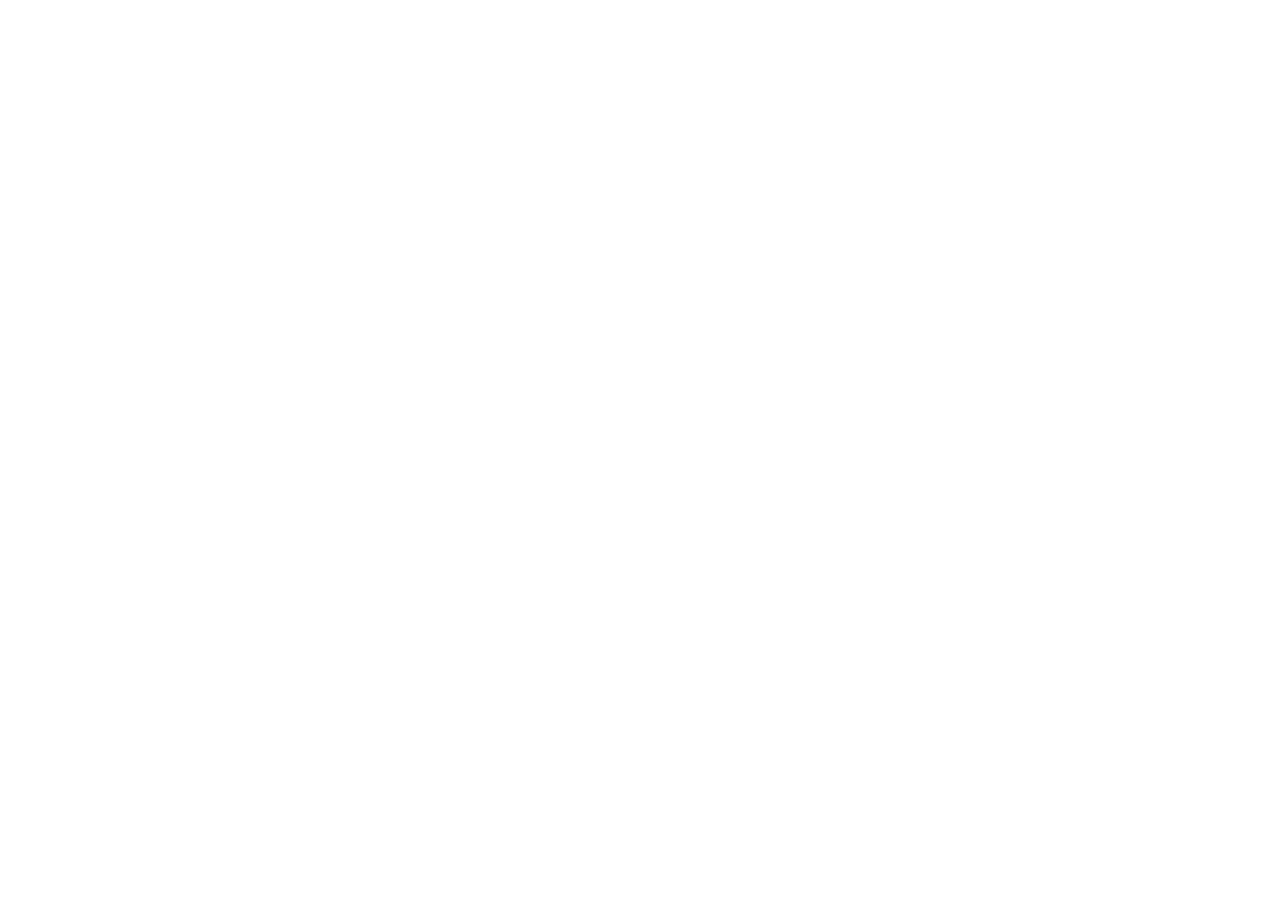
==== about.html @ 19ece699 "lots of updates" ====
<!DOCTYPE html>
<html lang="en">
<head>
    <meta charset="UTF-8">
    <meta name="viewport" content="width=device-width, initial-scale=1.0">
    <title>About Jaden</title>
    <link href="css/scratchstyles.css" rel="stylesheet" />
</head>
<body>
    <div>

    </div>


    <div>

    </div>


    <div>

    </div>
</body>
</html>
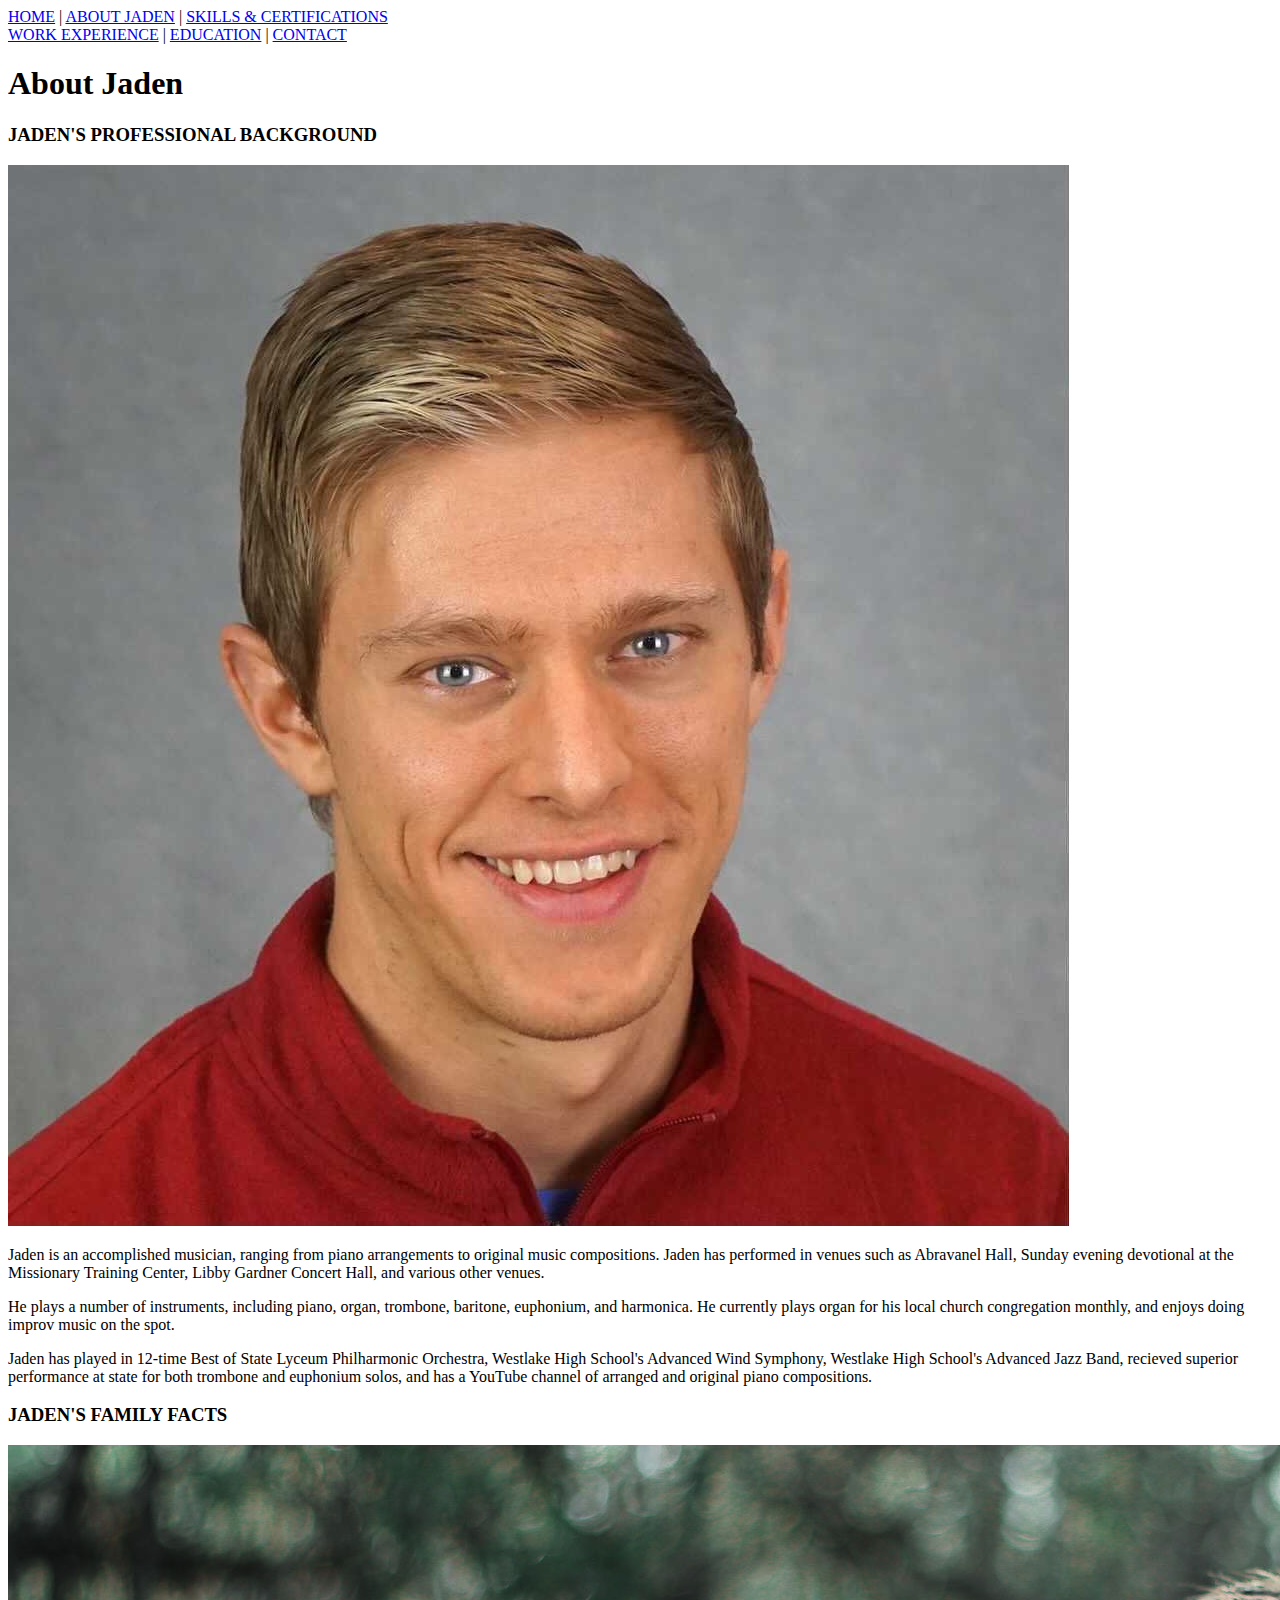
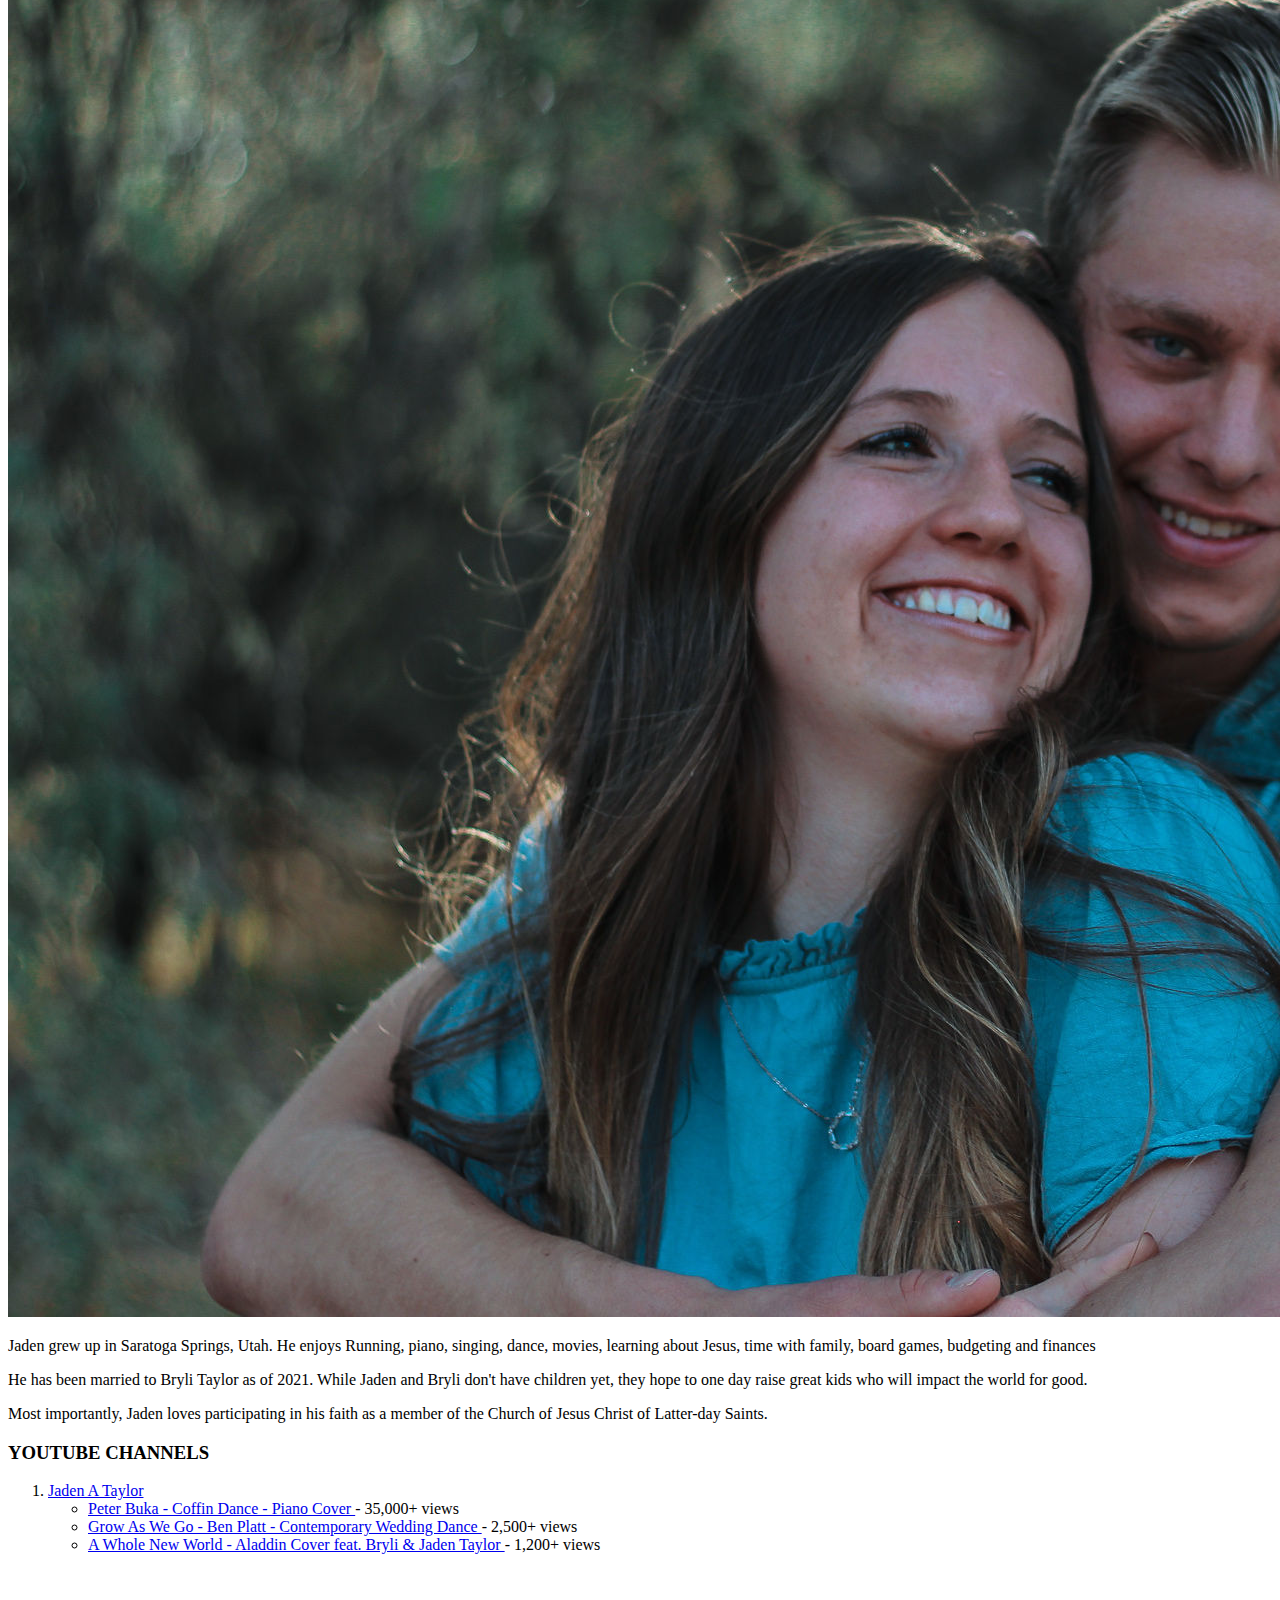
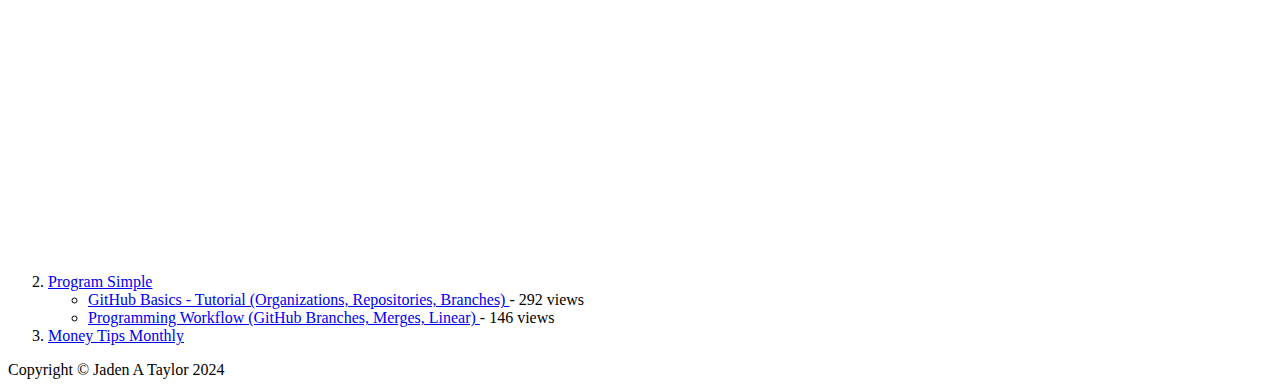
==== commit 4bb4ee9e: "Fleshed out about.html" ====
--- a/about.html
+++ b/about.html
@@ -7,18 +7,112 @@
     <link href="css/scratchstyles.css" rel="stylesheet" />
 </head>
 <body>
-    <div>
-
+    <!-- Website pages -->
+    <div class="toUpper">
+        <a href="index.html" title="link to home page" >Home</a> |
+        <a href="about.html" title="link to master resume">About Jaden</a> |
+        <a href="skills.html" title="link to about me">Skills & Certifications</a> <br>
+        <a href="work.html" title="link to home page">Work Experience</a> |
+        <a href="education.html" title="link to master resume">Education</a> |
+        <a href="contact.html" title="link to about me">Contact</a> <br>
     </div>
 
+    <header>
+        <!-- Intro div -->
+        <div>
+            <h1>About Jaden</h1>
+        </div>       
+    </header>
 
-    <div>
+    <main>
+        <!-- Professional Background -->
+        <div>
+            <h3 class="toUpper">Jaden's Professional Background</h3>
+            <img alt="profile picture" src="assets/img/2021 Profile Pic.jpg">
+            <p>Jaden is an accomplished musician, ranging from piano arrangements to original music compositions. 
+                Jaden has performed in venues such as Abravanel Hall, Sunday evening devotional at the
+                Missionary Training Center, Libby Gardner Concert Hall, and various other venues.</p>
+            <p>He plays a number of instruments, including piano, organ, trombone, baritone, euphonium, and harmonica. 
+                He currently plays organ for his local church congregation monthly, and enjoys doing improv music on the spot.</p>
+            <p>Jaden has played in 12-time Best of State Lyceum Philharmonic Orchestra, Westlake High School's 
+                Advanced Wind Symphony, Westlake High School's Advanced Jazz Band, recieved superior performance at 
+                state for both trombone and euphonium solos, and has a YouTube channel of arranged and original piano compositions.</p>
+        
+        </div>
 
-    </div>
+        <!-- Jaden's Family Facts -->
+        <div>
+            <h3 class="toUpper">Jaden's Family Facts</h3>
+            <img alt="picture of Bryli and Jaden" src="assets/img/Bryli and Jaden family pic.jpg">
+            <p>Jaden grew up in Saratoga Springs, Utah. He enjoys Running, piano, singing, dance, movies, learning about Jesus, 
+                time with family, board games, budgeting and finances</p>
+            <p>He has been married to Bryli Taylor as of 2021. While Jaden and Bryli don't have children yet, they hope to 
+                one day raise great kids who will impact the world for good.</p>
+            <p>Most importantly, Jaden loves participating in his faith as a member of the 
+                Church of Jesus Christ of Latter-day Saints.</p>
+        </div>
+
+        <!-- Youtube channels -->
+        <div>
+            <h3 class="toUpper">YouTube Channels</h3>
+            <ol>
+                <li><a href="https://www.youtube.com/@jadenataylor" title="Jaden A Taylor YouTube" target="_blank">
+                    Jaden A Taylor
+                </a>
+                    <ul>
+                        <li><a href="https://youtu.be/1KnBhSnz2no?si=yf1fwDHGIt7NREsg" title="Coffin Dance Piano YouTube" target="_blank">
+                            Peter Buka - Coffin Dance - Piano Cover
+                        </a> - 35,000+ views</li>
+                        <li><a href="https://youtu.be/vgs7D9IswYA?si=0fMDj2r-lE-S-Pzr" title="Grow As We Go Wedding Dance YouTube" target="_blank">
+                            Grow As We Go - Ben Platt - Contemporary Wedding Dance
+                        </a> - 2,500+ views</li>
+                        <li><a href="https://youtu.be/yR3KXmOzZIk?si=sYM6LELSR236B9s9" title="A Whole New World Cover YouTube" target="_blank">
+                            A Whole New World - Aladdin Cover feat. Bryli & Jaden Taylor
+                        </a> - 1,200+ views
+                            </li>
+                            <iframe width="560" height="315" src="https://www.youtube.com/embed/yR3KXmOzZIk?si=1PObGRgEAkfIL0fK" title="YouTube video player" 
+                            frameborder="0" allow="accelerometer; autoplay; clipboard-write; encrypted-media; gyroscope; picture-in-picture; web-share" 
+                            referrerpolicy="strict-origin-when-cross-origin" allowfullscreen></iframe>
+                    </ul>
+                </li>
 
 
-    <div>
+                <li><a href="https://www.youtube.com/@ProgramSimple-RLL" title="Program Simple YouTube" target="_blank">
+                    Program Simple
+                </a>
+                    <ul>
+                        <li><a href="https://youtu.be/M_7pjKFW5fI" title="GitHub Basics YouTube" target="_blank">
+                            GitHub Basics - Tutorial (Organizations, Repositories, Branches)
+                        </a> - 292 views</li>
 
-    </div>
+                        <li><a href="https://youtu.be/nad8qGcFtpM?si=D-44hagoZHCwszLW" title="Programming Workflow YouTube" target="_blank">
+                            Programming Workflow (GitHub Branches, Merges, Linear)
+                        </a> - 146 views</li>
+                    </ul>
+                </li>
+
+
+                <li><a href="https://www.youtube.com/@MoneyTipsMonthly" title="MoneyTipsMonthly" target="_blank">
+                    Money Tips Monthly
+                </a>
+                </li>
+            </ol>
+        </div>
+
+        <div>
+            <div class='tableauPlaceholder' id='viz1718655859615' style='position: relative'><noscript><a href='#'>
+                <img alt='Subscribers by Channel ' src='https:&#47;&#47;public.tableau.com&#47;static&#47;images&#47;Su&#47;SubscriberCount_17186557149710&#47;Sheet1&#47;1_rss.png' 
+                style='border: none' /></a></noscript><object class='tableauViz'  style='display:none;'><param name='host_url' value='https%3A%2F%2Fpublic.tableau.com%2F' /> 
+                    <param name='embed_code_version' value='3' /> <param name='site_root' value='' /><param name='name' value='SubscriberCount_17186557149710&#47;Sheet1' />
+                    <param name='tabs' value='no' /><param name='toolbar' value='yes' /><param name='static_image' value='https:&#47;&#47;public.tableau.com&#47;static&#47;images&#47;Su&#47;SubscriberCount_17186557149710&#47;Sheet1&#47;1.png' /> 
+                    <param name='animate_transition' value='yes' /><param name='display_static_image' value='yes' /><param name='display_spinner' value='yes' /><param name='display_overlay' value='yes' />
+                    <param name='display_count' value='yes' /><param name='language' value='en-US' /><param name='filter' value='publish=yes' /></object></div>                
+                    <script type='text/javascript'>                    var divElement = document.getElementById('viz1718655859615');                    var vizElement = divElement.getElementsByTagName('object')[0];                    vizElement.style.width='100%';vizElement.style.height=(divElement.offsetWidth*0.75)+'px';                    var scriptElement = document.createElement('script');                    scriptElement.src = 'https://public.tableau.com/javascripts/api/viz_v1.js';                    vizElement.parentNode.insertBefore(scriptElement, vizElement);                </script>
+        </div>
+    </main>
+    <footer>
+        <div>Copyright &copy; Jaden A Taylor 2024</div>
+    </footer>
 </body>
-</html>+</html>
+
--- a/css/scratchstyles.css
+++ b/css/scratchstyles.css
@@ -0,0 +1,10 @@
+/* Effects everything */
+body {
+    font-family: Lora, -apple-system, BlinkMacSystemFont, Segoe UI;
+}
+
+
+/* add caps lock to word/phrase */
+.toUpper {
+    text-transform: uppercase;
+}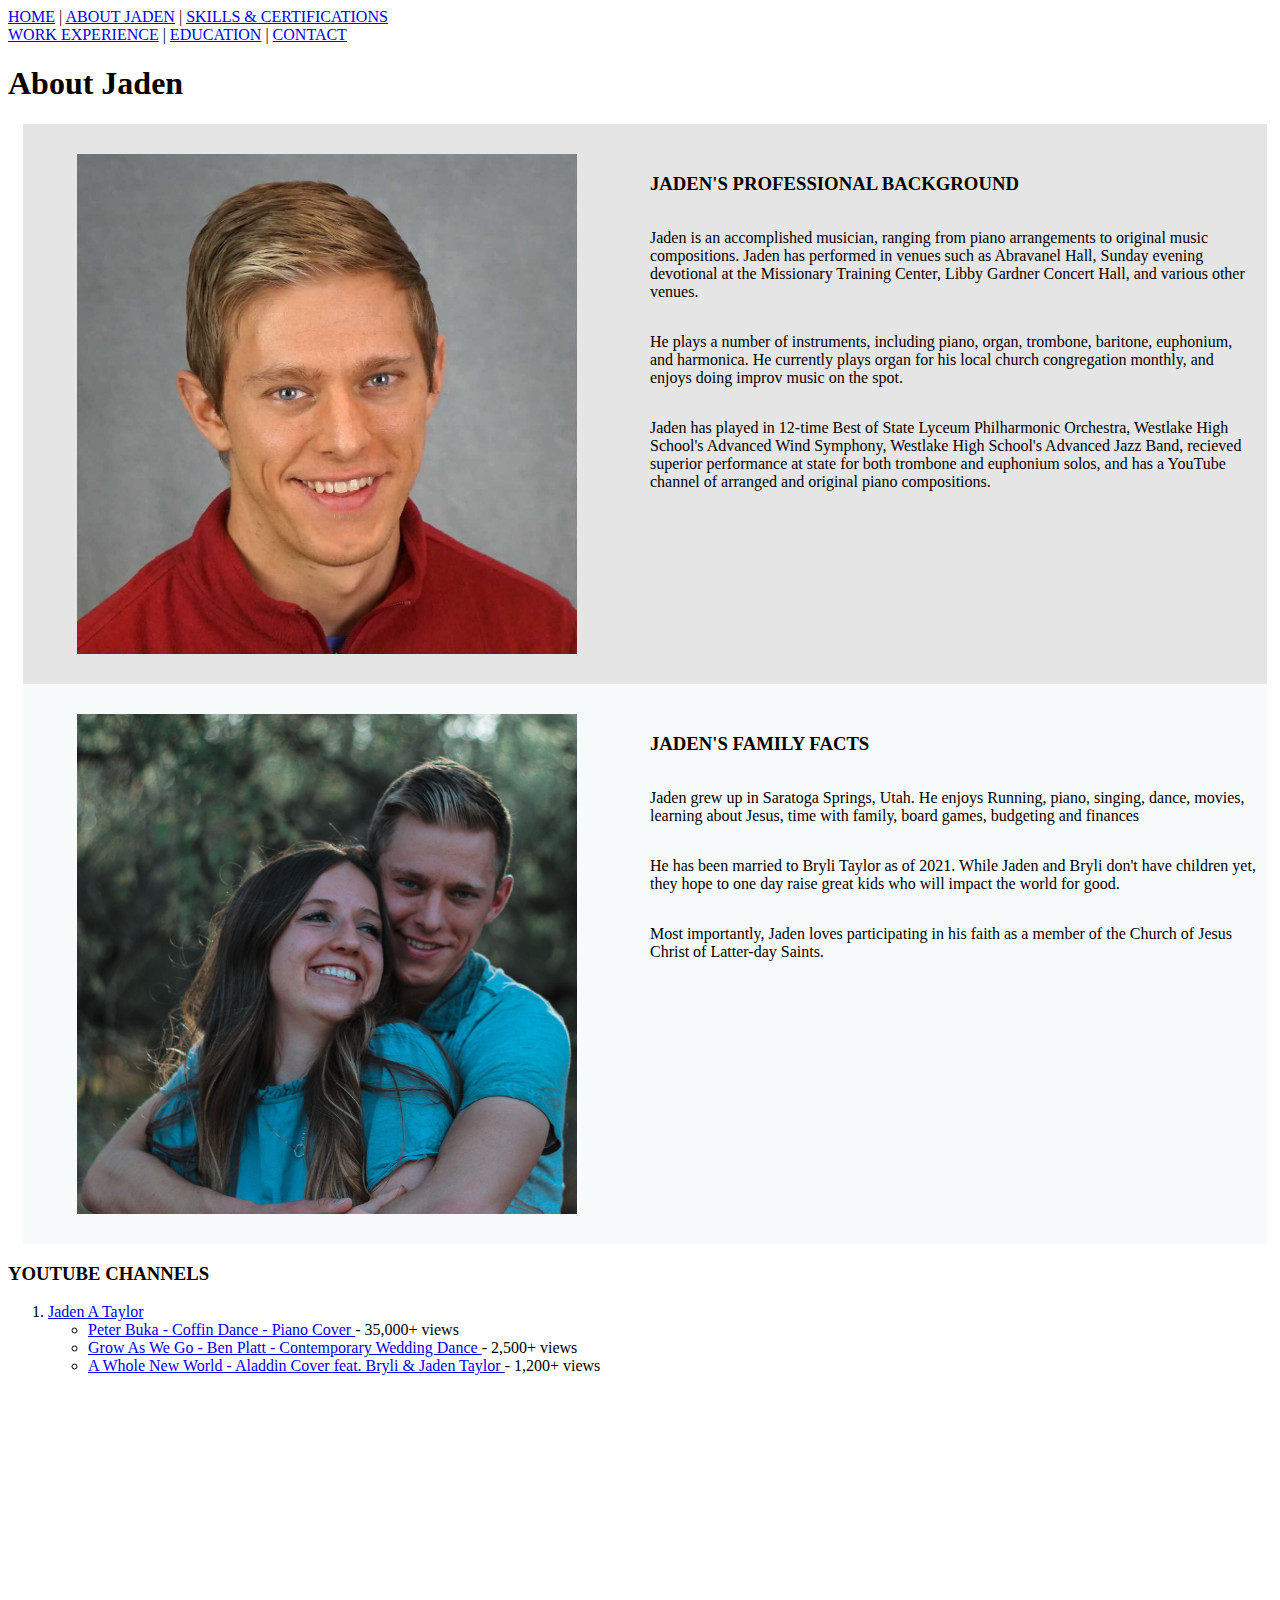
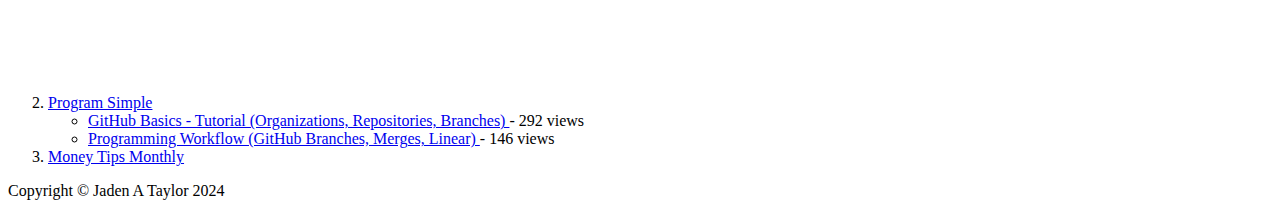
==== commit 0a0d6d89: "styling for rows and columns" ====
--- a/about.html
+++ b/about.html
@@ -25,32 +25,44 @@
     </header>
 
     <main>
-        <!-- Professional Background -->
-        <div>
-            <h3 class="toUpper">Jaden's Professional Background</h3>
-            <img alt="profile picture" src="assets/img/2021 Profile Pic.jpg">
-            <p>Jaden is an accomplished musician, ranging from piano arrangements to original music compositions. 
-                Jaden has performed in venues such as Abravanel Hall, Sunday evening devotional at the
-                Missionary Training Center, Libby Gardner Concert Hall, and various other venues.</p>
-            <p>He plays a number of instruments, including piano, organ, trombone, baritone, euphonium, and harmonica. 
-                He currently plays organ for his local church congregation monthly, and enjoys doing improv music on the spot.</p>
-            <p>Jaden has played in 12-time Best of State Lyceum Philharmonic Orchestra, Westlake High School's 
-                Advanced Wind Symphony, Westlake High School's Advanced Jazz Band, recieved superior performance at 
-                state for both trombone and euphonium solos, and has a YouTube channel of arranged and original piano compositions.</p>
-        
+        <div class="page-wrapper">
+            <div class="row greyRow">
+                <!-- Professional Background -->
+                <img alt="profile picture" src="assets/img/2021 Profile Pic.jpg" class="column">
+                <div class="column leftPadding">
+                    <h3 class="toUpper">Jaden's Professional Background</h3>
+                    <p>Jaden is an accomplished musician, ranging from piano arrangements to original music compositions. 
+                        Jaden has performed in venues such as Abravanel Hall, Sunday evening devotional at the
+                        Missionary Training Center, Libby Gardner Concert Hall, and various other venues.</p>
+                    <p>He plays a number of instruments, including piano, organ, trombone, baritone, euphonium, and harmonica. 
+                        He currently plays organ for his local church congregation monthly, and enjoys doing improv music on the spot.</p>
+                    <p>Jaden has played in 12-time Best of State Lyceum Philharmonic Orchestra, Westlake High School's 
+                        Advanced Wind Symphony, Westlake High School's Advanced Jazz Band, recieved superior performance at 
+                        state for both trombone and euphonium solos, and has a YouTube channel of arranged and original piano compositions.</p>    
+                </div>
+
+            </div>
+
+            <div class="row whiteRow">
+                <!-- Jaden's Family Facts -->
+                <img alt="picture of Bryli and Jaden" src="assets/img/Bryli and Jaden family pic trimmed.jpg" class="column">
+                <div class="column leftPadding">
+                    <h3 class="toUpper">Jaden's Family Facts</h3>
+                    <p>Jaden grew up in Saratoga Springs, Utah. He enjoys Running, piano, singing, dance, movies, learning about Jesus, 
+                        time with family, board games, budgeting and finances</p>
+                    <p>He has been married to Bryli Taylor as of 2021. While Jaden and Bryli don't have children yet, they hope to 
+                        one day raise great kids who will impact the world for good.</p>
+                    <p>Most importantly, Jaden loves participating in his faith as a member of the 
+                        Church of Jesus Christ of Latter-day Saints.</p>
+                </div>
+            </div>
+
+
+
+            
         </div>
+ 
 
-        <!-- Jaden's Family Facts -->
-        <div>
-            <h3 class="toUpper">Jaden's Family Facts</h3>
-            <img alt="picture of Bryli and Jaden" src="assets/img/Bryli and Jaden family pic.jpg">
-            <p>Jaden grew up in Saratoga Springs, Utah. He enjoys Running, piano, singing, dance, movies, learning about Jesus, 
-                time with family, board games, budgeting and finances</p>
-            <p>He has been married to Bryli Taylor as of 2021. While Jaden and Bryli don't have children yet, they hope to 
-                one day raise great kids who will impact the world for good.</p>
-            <p>Most importantly, Jaden loves participating in his faith as a member of the 
-                Church of Jesus Christ of Latter-day Saints.</p>
-        </div>
 
         <!-- Youtube channels -->
         <div>
--- a/css/scratchstyles.css
+++ b/css/scratchstyles.css
@@ -1,10 +1,75 @@
+
+
 /* Effects everything */
 body {
     font-family: Lora, -apple-system, BlinkMacSystemFont, Segoe UI;
 }
 
+h1 {
+    font-size:xx-large;
+}
+
+img {
+    max-height: 500px;
+    max-width: 50%;
+    object-fit: contain; /*will maintain image aspect ratio*/
+}
+
+ /*using the following website for reference:
+ https://dev.to/drews256/ridiculously-easy-row-and-column-layouts-with-flexbox-1k01*/
+
+.page-wrapper {
+    margin: 15px;
+    /* background-color: red; */
+  }
+  
+  .row {
+    display: flex;
+    flex-direction: row;
+    flex-wrap: wrap;
+    width: 100%;
+    padding-right: 10px;
+
+  }
+  
+  .column {
+    display: flex;
+    flex-direction: column;
+    flex-basis: 100%;
+    flex: 1;
+    padding-bottom: 30px; /*separates each row */
+    padding-top: 30px;
+  }
+
+  .greyRow {
+    background-color: rgb(229, 229, 229);
+  }
+
+  .whiteRow {
+    background-color: rgb(247, 250, 250);
+  }
+/* Media query for mobile devices */
+@media (max-width: 768px) { /* Adjust max-width as needed for your specific breakpoint */
+    img {
+        max-width: 100%;
+    }
+    
+
+    .row {
+        flex-direction: column;
+    }
+    .column {
+        flex-direction: column;
+    }
+
+}
+
+
+.leftPadding {
+    padding-left: 20px;
+}
 
 /* add caps lock to word/phrase */
 .toUpper {
     text-transform: uppercase;
-}+}
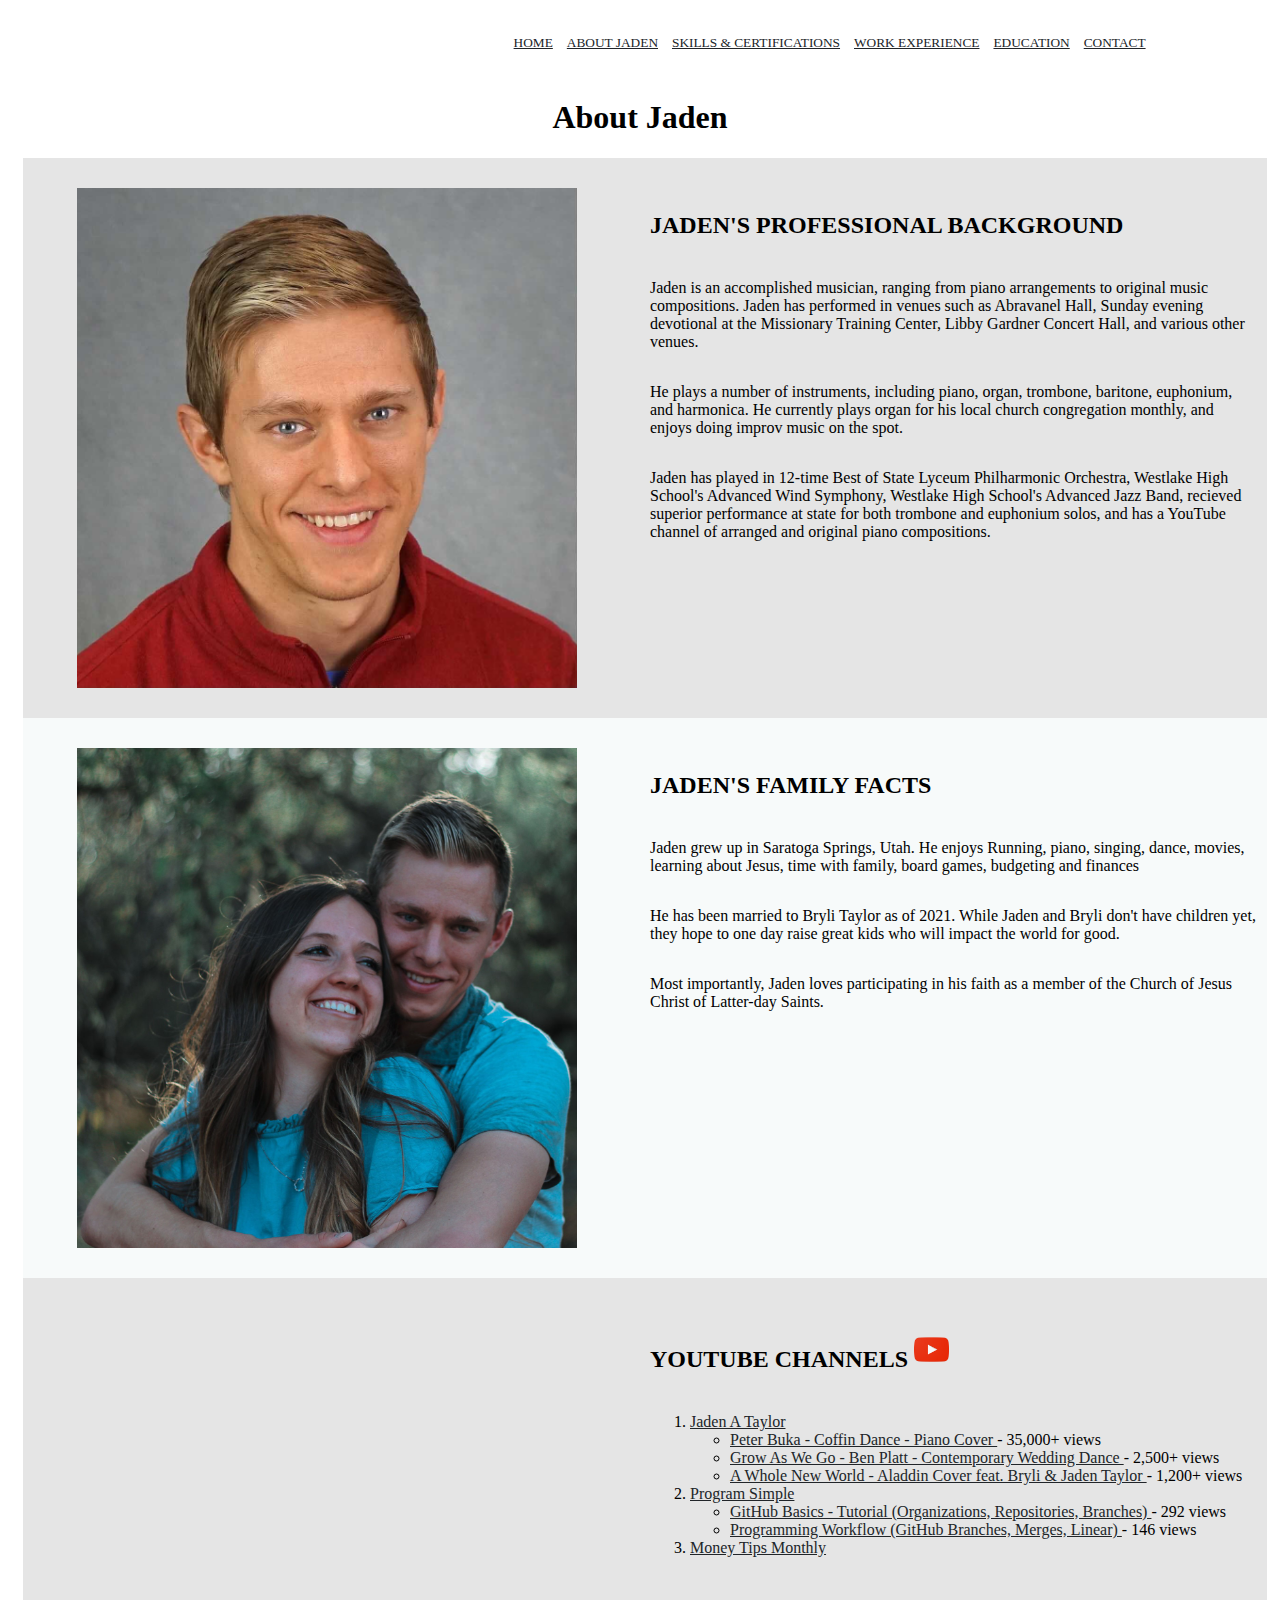
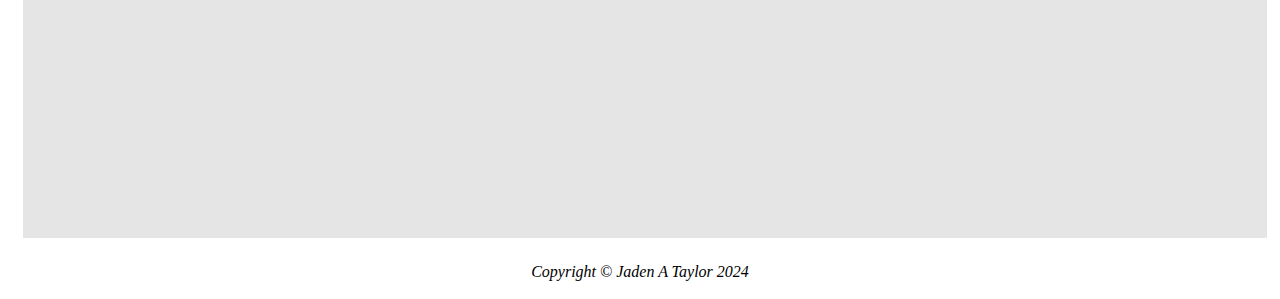
==== commit fccd3359: "fix styling" ====
--- a/about.html
+++ b/about.html
@@ -7,24 +7,26 @@
     <link href="css/scratchstyles.css" rel="stylesheet" />
 </head>
 <body>
-    <!-- Website pages -->
-    <div class="toUpper">
-        <a href="index.html" title="link to home page" >Home</a> |
-        <a href="about.html" title="link to master resume">About Jaden</a> |
-        <a href="skills.html" title="link to about me">Skills & Certifications</a> <br>
-        <a href="work.html" title="link to home page">Work Experience</a> |
-        <a href="education.html" title="link to master resume">Education</a> |
-        <a href="contact.html" title="link to about me">Contact</a> <br>
-    </div>
 
-    <header>
+
+    <header class="toUpper">
+        <!-- Website pages -->
+        <a href="index.html" title="link to home page" >Home</a>
+        <a href="about.html" title="link to master resume">About Jaden</a>
+        <a href="skills.html" title="link to about me">Skills & Certifications</a>
+        <a href="work.html" title="link to home page">Work Experience</a>
+        <a href="education.html" title="link to master resume">Education</a>
+        <a href="contact.html" title="link to about me">Contact</a>
+
+    </header>
+
+    <main>
         <!-- Intro div -->
         <div>
             <h1>About Jaden</h1>
-        </div>       
-    </header>
+        </div> 
 
-    <main>
+        <!-- main page wrapper -->
         <div class="page-wrapper">
             <div class="row greyRow">
                 <!-- Professional Background -->
@@ -40,8 +42,8 @@
                         Advanced Wind Symphony, Westlake High School's Advanced Jazz Band, recieved superior performance at 
                         state for both trombone and euphonium solos, and has a YouTube channel of arranged and original piano compositions.</p>    
                 </div>
+            </div>
 
-            </div>
 
             <div class="row whiteRow">
                 <!-- Jaden's Family Facts -->
@@ -58,69 +60,74 @@
             </div>
 
 
+            <div class="row greyRow">
+                <!-- Youtube channels -->
+                <iframe width="889" height="500" src="https://www.youtube.com/embed/yR3KXmOzZIk?si=1PObGRgEAkfIL0fK" title="YouTube video player" 
+                frameborder="0" allow="accelerometer; autoplay; clipboard-write; encrypted-media; gyroscope; picture-in-picture; web-share" 
+                referrerpolicy="strict-origin-when-cross-origin" allowfullscreen class="column"></iframe>
+                <div class="column leftPadding">
+                    <h3 class="toUpper">YouTube Channels <img alt="YouTube logo" src="assets/img/YouTube logo.png" width="35"></h3>
+                    
+                    <ol>
+                        <li><a href="https://www.youtube.com/@jadenataylor" title="Jaden A Taylor YouTube" target="_blank">
+                            Jaden A Taylor
+                        </a>
+                            <ul>
+                                <li><a href="https://youtu.be/1KnBhSnz2no?si=yf1fwDHGIt7NREsg" title="Coffin Dance Piano YouTube" target="_blank">
+                                    Peter Buka - Coffin Dance - Piano Cover
+                                </a> - 35,000+ views</li>
+                                <li><a href="https://youtu.be/vgs7D9IswYA?si=0fMDj2r-lE-S-Pzr" title="Grow As We Go Wedding Dance YouTube" target="_blank">
+                                    Grow As We Go - Ben Platt - Contemporary Wedding Dance
+                                </a> - 2,500+ views</li>
+                                <li><a href="https://youtu.be/yR3KXmOzZIk?si=sYM6LELSR236B9s9" title="A Whole New World Cover YouTube" target="_blank">
+                                    A Whole New World - Aladdin Cover feat. Bryli & Jaden Taylor
+                                </a> - 1,200+ views
+                                    </li>
+                                    <!-- <iframe width="560" height="315" src="https://www.youtube.com/embed/yR3KXmOzZIk?si=1PObGRgEAkfIL0fK" title="YouTube video player" 
+                                    frameborder="0" allow="accelerometer; autoplay; clipboard-write; encrypted-media; gyroscope; picture-in-picture; web-share" 
+                                    referrerpolicy="strict-origin-when-cross-origin" allowfullscreen></iframe> -->
+                            </ul>
+                        </li>
 
-            
+
+                        <li><a href="https://www.youtube.com/@ProgramSimple-RLL" title="Program Simple YouTube" target="_blank">
+                            Program Simple
+                        </a>
+                            <ul>
+                                <li><a href="https://youtu.be/M_7pjKFW5fI" title="GitHub Basics YouTube" target="_blank">
+                                    GitHub Basics - Tutorial (Organizations, Repositories, Branches)
+                                </a> - 292 views</li>
+
+                                <li><a href="https://youtu.be/nad8qGcFtpM?si=D-44hagoZHCwszLW" title="Programming Workflow YouTube" target="_blank">
+                                    Programming Workflow (GitHub Branches, Merges, Linear)
+                                </a> - 146 views</li>
+                            </ul>
+                        </li>
+
+
+                        <li><a href="https://www.youtube.com/@MoneyTipsMonthly" title="MoneyTipsMonthly" target="_blank">
+                            Money Tips Monthly
+                        </a>
+                        </li>
+                    </ol>
+                </div>
+            </div>
+    
         </div>
  
+        <div class='tableauPlaceholder' id='viz1718724402906' style='position: relative'><noscript><a href='#'>
+            <img alt='Subscribers by Channel ' src='https:&#47;&#47;public.tableau.com&#47;static&#47;images&#47;Su&#47;SubscriberCount_17186557149710&#47;Sheet1&#47;1_rss.png' style='border: none' /></a></noscript>
+            <object class='tableauViz'  style='display:none;'>
+                <param name='host_url' value='https%3A%2F%2Fpublic.tableau.com%2F' /> 
+                <param name='embed_code_version' value='3' /> <param name='site_root' value='' />
+                <param name='name' value='SubscriberCount_17186557149710&#47;Sheet1' /><param name='tabs' value='no' />
+                <param name='toolbar' value='yes' /><param name='static_image' value='https:&#47;&#47;public.tableau.com&#47;static&#47;images&#47;Su&#47;SubscriberCount_17186557149710&#47;Sheet1&#47;1.png' /> 
+                <param name='animate_transition' value='yes' /><param name='display_static_image' value='yes' /><param name='display_spinner' value='yes' /><param name='display_overlay' value='yes' />
+                <param name='display_count' value='yes' /><param name='language' value='en-US' /></object></div>                
+                <script type='text/javascript'>                    var divElement = document.getElementById('viz1718724402906');                    var vizElement = divElement.getElementsByTagName('object')[0];                    vizElement.style.width='100%';vizElement.style.height=(divElement.offsetWidth*0.75)+'px';                    var scriptElement = document.createElement('script');                    scriptElement.src = 'https://public.tableau.com/javascripts/api/viz_v1.js';                    vizElement.parentNode.insertBefore(scriptElement, vizElement);                </script>
 
 
-        <!-- Youtube channels -->
-        <div>
-            <h3 class="toUpper">YouTube Channels</h3>
-            <ol>
-                <li><a href="https://www.youtube.com/@jadenataylor" title="Jaden A Taylor YouTube" target="_blank">
-                    Jaden A Taylor
-                </a>
-                    <ul>
-                        <li><a href="https://youtu.be/1KnBhSnz2no?si=yf1fwDHGIt7NREsg" title="Coffin Dance Piano YouTube" target="_blank">
-                            Peter Buka - Coffin Dance - Piano Cover
-                        </a> - 35,000+ views</li>
-                        <li><a href="https://youtu.be/vgs7D9IswYA?si=0fMDj2r-lE-S-Pzr" title="Grow As We Go Wedding Dance YouTube" target="_blank">
-                            Grow As We Go - Ben Platt - Contemporary Wedding Dance
-                        </a> - 2,500+ views</li>
-                        <li><a href="https://youtu.be/yR3KXmOzZIk?si=sYM6LELSR236B9s9" title="A Whole New World Cover YouTube" target="_blank">
-                            A Whole New World - Aladdin Cover feat. Bryli & Jaden Taylor
-                        </a> - 1,200+ views
-                            </li>
-                            <iframe width="560" height="315" src="https://www.youtube.com/embed/yR3KXmOzZIk?si=1PObGRgEAkfIL0fK" title="YouTube video player" 
-                            frameborder="0" allow="accelerometer; autoplay; clipboard-write; encrypted-media; gyroscope; picture-in-picture; web-share" 
-                            referrerpolicy="strict-origin-when-cross-origin" allowfullscreen></iframe>
-                    </ul>
-                </li>
-
-
-                <li><a href="https://www.youtube.com/@ProgramSimple-RLL" title="Program Simple YouTube" target="_blank">
-                    Program Simple
-                </a>
-                    <ul>
-                        <li><a href="https://youtu.be/M_7pjKFW5fI" title="GitHub Basics YouTube" target="_blank">
-                            GitHub Basics - Tutorial (Organizations, Repositories, Branches)
-                        </a> - 292 views</li>
-
-                        <li><a href="https://youtu.be/nad8qGcFtpM?si=D-44hagoZHCwszLW" title="Programming Workflow YouTube" target="_blank">
-                            Programming Workflow (GitHub Branches, Merges, Linear)
-                        </a> - 146 views</li>
-                    </ul>
-                </li>
-
-
-                <li><a href="https://www.youtube.com/@MoneyTipsMonthly" title="MoneyTipsMonthly" target="_blank">
-                    Money Tips Monthly
-                </a>
-                </li>
-            </ol>
-        </div>
-
-        <div>
-            <div class='tableauPlaceholder' id='viz1718655859615' style='position: relative'><noscript><a href='#'>
-                <img alt='Subscribers by Channel ' src='https:&#47;&#47;public.tableau.com&#47;static&#47;images&#47;Su&#47;SubscriberCount_17186557149710&#47;Sheet1&#47;1_rss.png' 
-                style='border: none' /></a></noscript><object class='tableauViz'  style='display:none;'><param name='host_url' value='https%3A%2F%2Fpublic.tableau.com%2F' /> 
-                    <param name='embed_code_version' value='3' /> <param name='site_root' value='' /><param name='name' value='SubscriberCount_17186557149710&#47;Sheet1' />
-                    <param name='tabs' value='no' /><param name='toolbar' value='yes' /><param name='static_image' value='https:&#47;&#47;public.tableau.com&#47;static&#47;images&#47;Su&#47;SubscriberCount_17186557149710&#47;Sheet1&#47;1.png' /> 
-                    <param name='animate_transition' value='yes' /><param name='display_static_image' value='yes' /><param name='display_spinner' value='yes' /><param name='display_overlay' value='yes' />
-                    <param name='display_count' value='yes' /><param name='language' value='en-US' /><param name='filter' value='publish=yes' /></object></div>                
-                    <script type='text/javascript'>                    var divElement = document.getElementById('viz1718655859615');                    var vizElement = divElement.getElementsByTagName('object')[0];                    vizElement.style.width='100%';vizElement.style.height=(divElement.offsetWidth*0.75)+'px';                    var scriptElement = document.createElement('script');                    scriptElement.src = 'https://public.tableau.com/javascripts/api/viz_v1.js';                    vizElement.parentNode.insertBefore(scriptElement, vizElement);                </script>
-        </div>
+        
     </main>
     <footer>
         <div>Copyright &copy; Jaden A Taylor 2024</div>
--- a/css/scratchstyles.css
+++ b/css/scratchstyles.css
@@ -1,3 +1,16 @@
+
+/*effects header only*/
+header {
+    position: relative;
+    display: flex;
+    flex-wrap: wrap;
+    align-items: center;
+    justify-content: space-between;
+    padding-left: 40%;
+    padding-right: 10%;
+    height: 70px;
+    font-size: smaller;
+}
 
 
 /* Effects everything */
@@ -5,8 +18,14 @@
     font-family: Lora, -apple-system, BlinkMacSystemFont, Segoe UI;
 }
 
+/*other general styles*/
 h1 {
     font-size:xx-large;
+    text-align: center;
+}
+
+h3 {
+    font-size: x-large;
 }
 
 img {
@@ -15,9 +34,30 @@
     object-fit: contain; /*will maintain image aspect ratio*/
 }
 
- /*using the following website for reference:
+iframe {
+    
+    max-width: 75%;
+    object-fit: contain;
+}
+
+a {
+    color: #212529;
+}
+a:hover {
+    color: #0085A1;
+}
+
+footer {
+    text-align: center;
+    font-style: italic;
+    padding-top: 10px;
+    padding-bottom: 10px;
+}
+
+
+ /*using the following website for two flex column ideas and page-wrapper ideas:
  https://dev.to/drews256/ridiculously-easy-row-and-column-layouts-with-flexbox-1k01*/
-
+ /*Note, all of the styles on this page are still made from scratch by Jaden Taylor*/
 .page-wrapper {
     margin: 15px;
     /* background-color: red; */
@@ -41,19 +81,31 @@
     padding-top: 30px;
   }
 
-  .greyRow {
-    background-color: rgb(229, 229, 229);
-  }
 
-  .whiteRow {
-    background-color: rgb(247, 250, 250);
-  }
+/*greyRow and whiteRow allows rows to alternate colors*/
+.greyRow {
+background-color: rgb(229, 229, 229);
+}
+.whiteRow {
+background-color: rgb(247, 250, 250);
+}
+
+
 /* Media query for mobile devices */
-@media (max-width: 768px) { /* Adjust max-width as needed for your specific breakpoint */
+@media (max-width: 768px) { /* Adjust max-width as needed for specific breakpoint */
+    header {
+        padding-left: 0%;
+        padding-right: 0%;
+        flex-direction: column;
+    }
+
     img {
         max-width: 100%;
     }
     
+    iframe {
+        max-width: 100%;
+    }
 
     .row {
         flex-direction: column;
@@ -65,6 +117,10 @@
 }
 
 
+
+/*extra specific styles*/
+
+/*add padding to every 2nd column*/
 .leftPadding {
     padding-left: 20px;
 }
@@ -73,3 +129,5 @@
 .toUpper {
     text-transform: uppercase;
 }
+
+
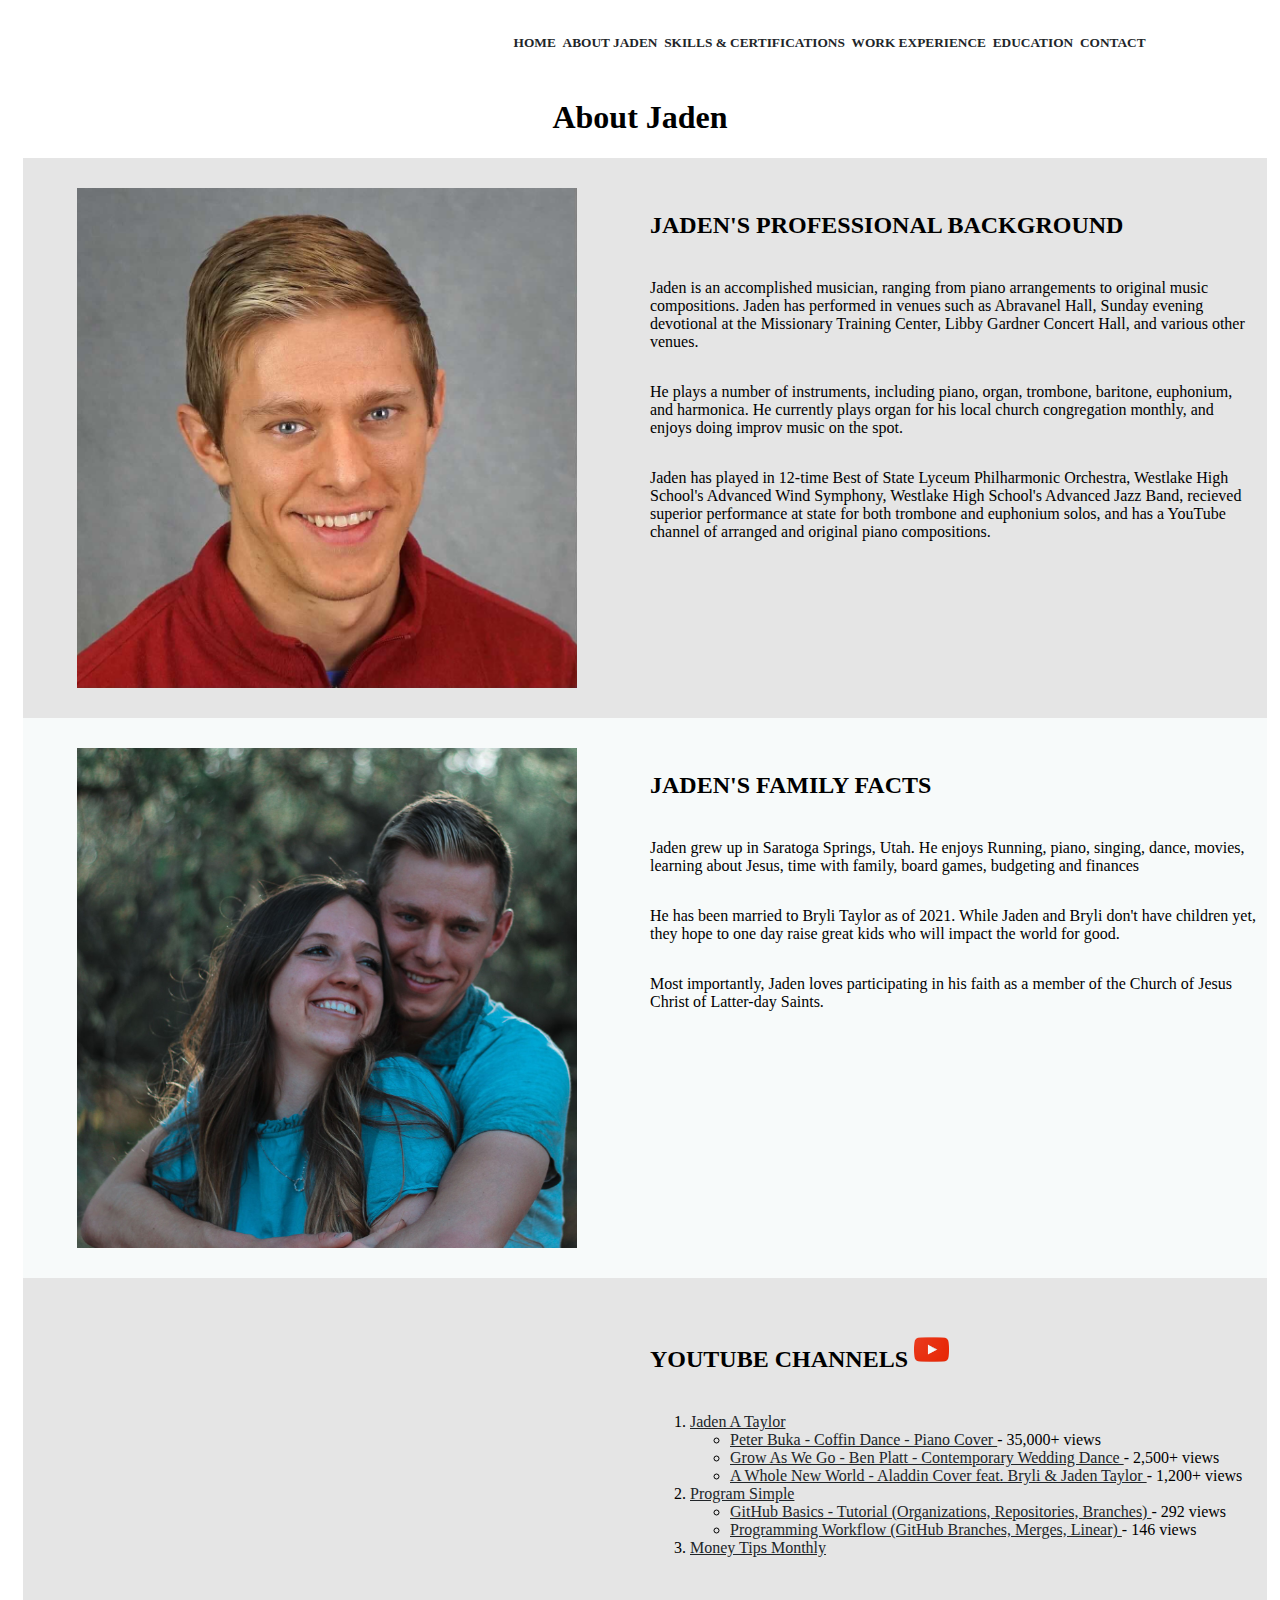
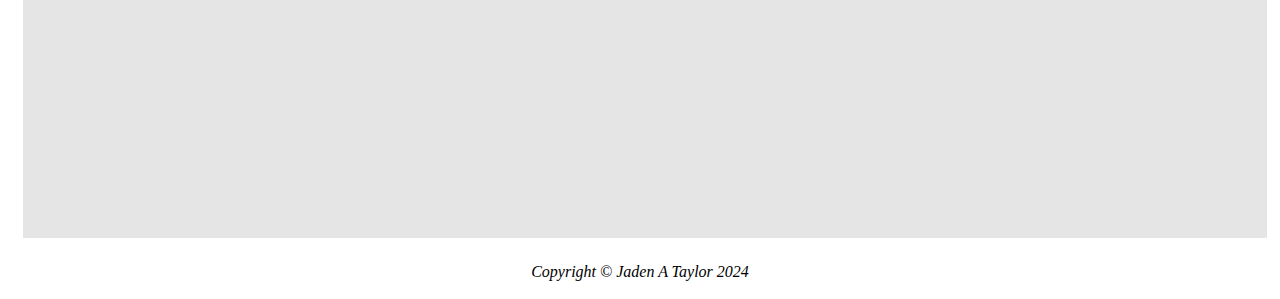
==== commit 91128c2b: "last minute touchups" ====
--- a/about.html
+++ b/about.html
@@ -1,3 +1,7 @@
+<!-- Name: Jaden Taylor
+Class: IS 201
+Section: 002 -->
+
 <!DOCTYPE html>
 <html lang="en">
 <head>
@@ -11,12 +15,12 @@
 
     <header class="toUpper">
         <!-- Website pages -->
-        <a href="index.html" title="link to home page" >Home</a>
-        <a href="about.html" title="link to master resume">About Jaden</a>
-        <a href="skills.html" title="link to about me">Skills & Certifications</a>
-        <a href="work.html" title="link to home page">Work Experience</a>
-        <a href="education.html" title="link to master resume">Education</a>
-        <a href="contact.html" title="link to about me">Contact</a>
+        <a class="removeUnderline" href="index.html" title="link to home page" >Home</a>
+        <a class="removeUnderline" href="about.html" title="link to master resume">About Jaden</a>
+        <a class="removeUnderline" href="skills.html" title="link to about me">Skills & Certifications</a>
+        <a class="removeUnderline" href="work.html" title="link to home page">Work Experience</a>
+        <a class="removeUnderline" href="education.html" title="link to master resume">Education</a>
+        <a class="removeUnderline" href="contact.html" title="link to about me">Contact</a>
 
     </header>
 
--- a/css/scratchstyles.css
+++ b/css/scratchstyles.css
@@ -1,3 +1,11 @@
+/* Name: Jaden Taylor
+Class: IS 201
+Section: 002 
+This style sheet was made entirely from scratch, 
+with page-wrapper and two flex ideas borrowed from 
+https://dev.to/drews256/ridiculously-easy-row-and-column-layouts-with-flexbox-1k01
+*/
+
 
 /*effects header only*/
 header {
@@ -10,7 +18,9 @@
     padding-right: 10%;
     height: 70px;
     font-size: smaller;
+    font-weight: bold;
 }
+
 
 
 /* Effects everything */
@@ -55,9 +65,7 @@
 }
 
 
- /*using the following website for two flex column ideas and page-wrapper ideas:
- https://dev.to/drews256/ridiculously-easy-row-and-column-layouts-with-flexbox-1k01*/
- /*Note, all of the styles on this page are still made from scratch by Jaden Taylor*/
+ 
 .page-wrapper {
     margin: 15px;
     /* background-color: red; */
@@ -125,9 +133,14 @@
     padding-left: 20px;
 }
 
-/* add caps lock to word/phrase */
+/*add caps lock to word/phrase */
 .toUpper {
     text-transform: uppercase;
 }
 
+/*Don't want header links to be underlined*/
+.removeUnderline {
+    text-decoration: none;
+}
 
+
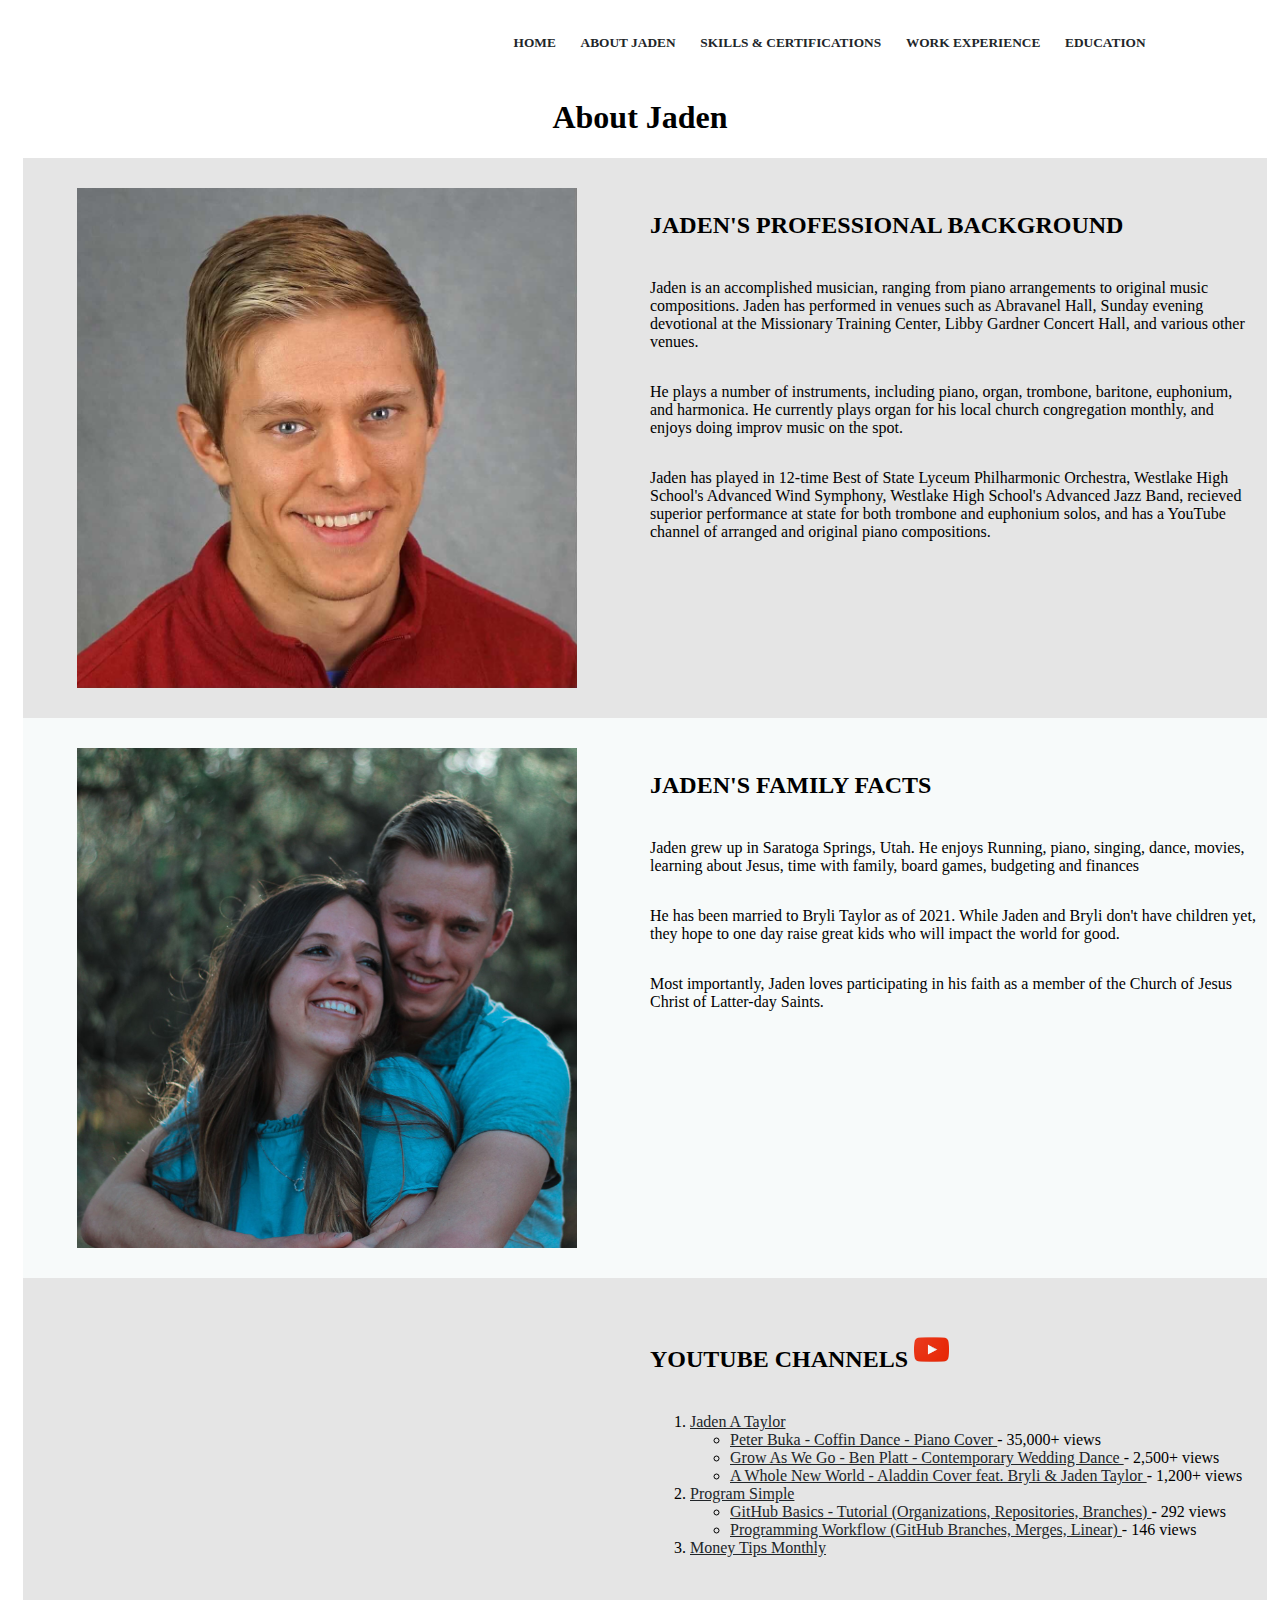
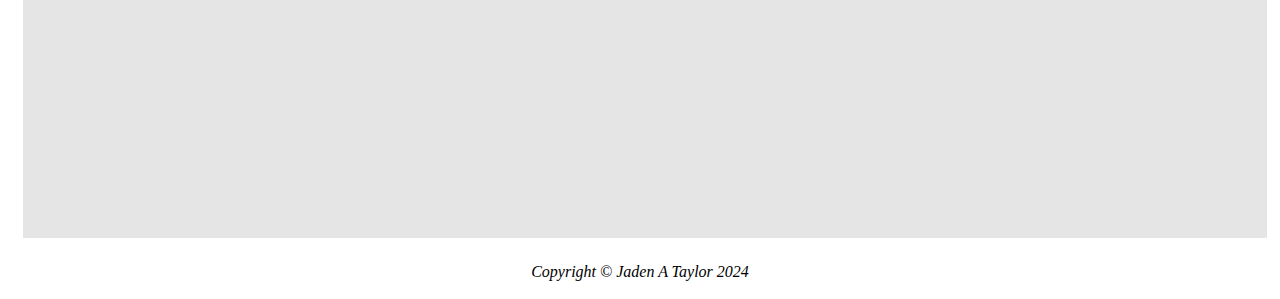
==== commit 3eca1cd7: "contact.html now offline" ====
--- a/about.html
+++ b/about.html
@@ -9,6 +9,7 @@
     <meta name="viewport" content="width=device-width, initial-scale=1.0">
     <title>About Jaden</title>
     <link href="css/scratchstyles.css" rel="stylesheet" />
+    <link rel="icon" type="image/x-icon" href="assets/img/2021 Profile Pic.jpg" />
 </head>
 <body>
 
@@ -20,7 +21,7 @@
         <a class="removeUnderline" href="skills.html" title="link to about me">Skills & Certifications</a>
         <a class="removeUnderline" href="work.html" title="link to home page">Work Experience</a>
         <a class="removeUnderline" href="education.html" title="link to master resume">Education</a>
-        <a class="removeUnderline" href="contact.html" title="link to about me">Contact</a>
+        <!-- <a class="removeUnderline" href="contact.html" title="link to about me">Contact</a> -->
 
     </header>
 
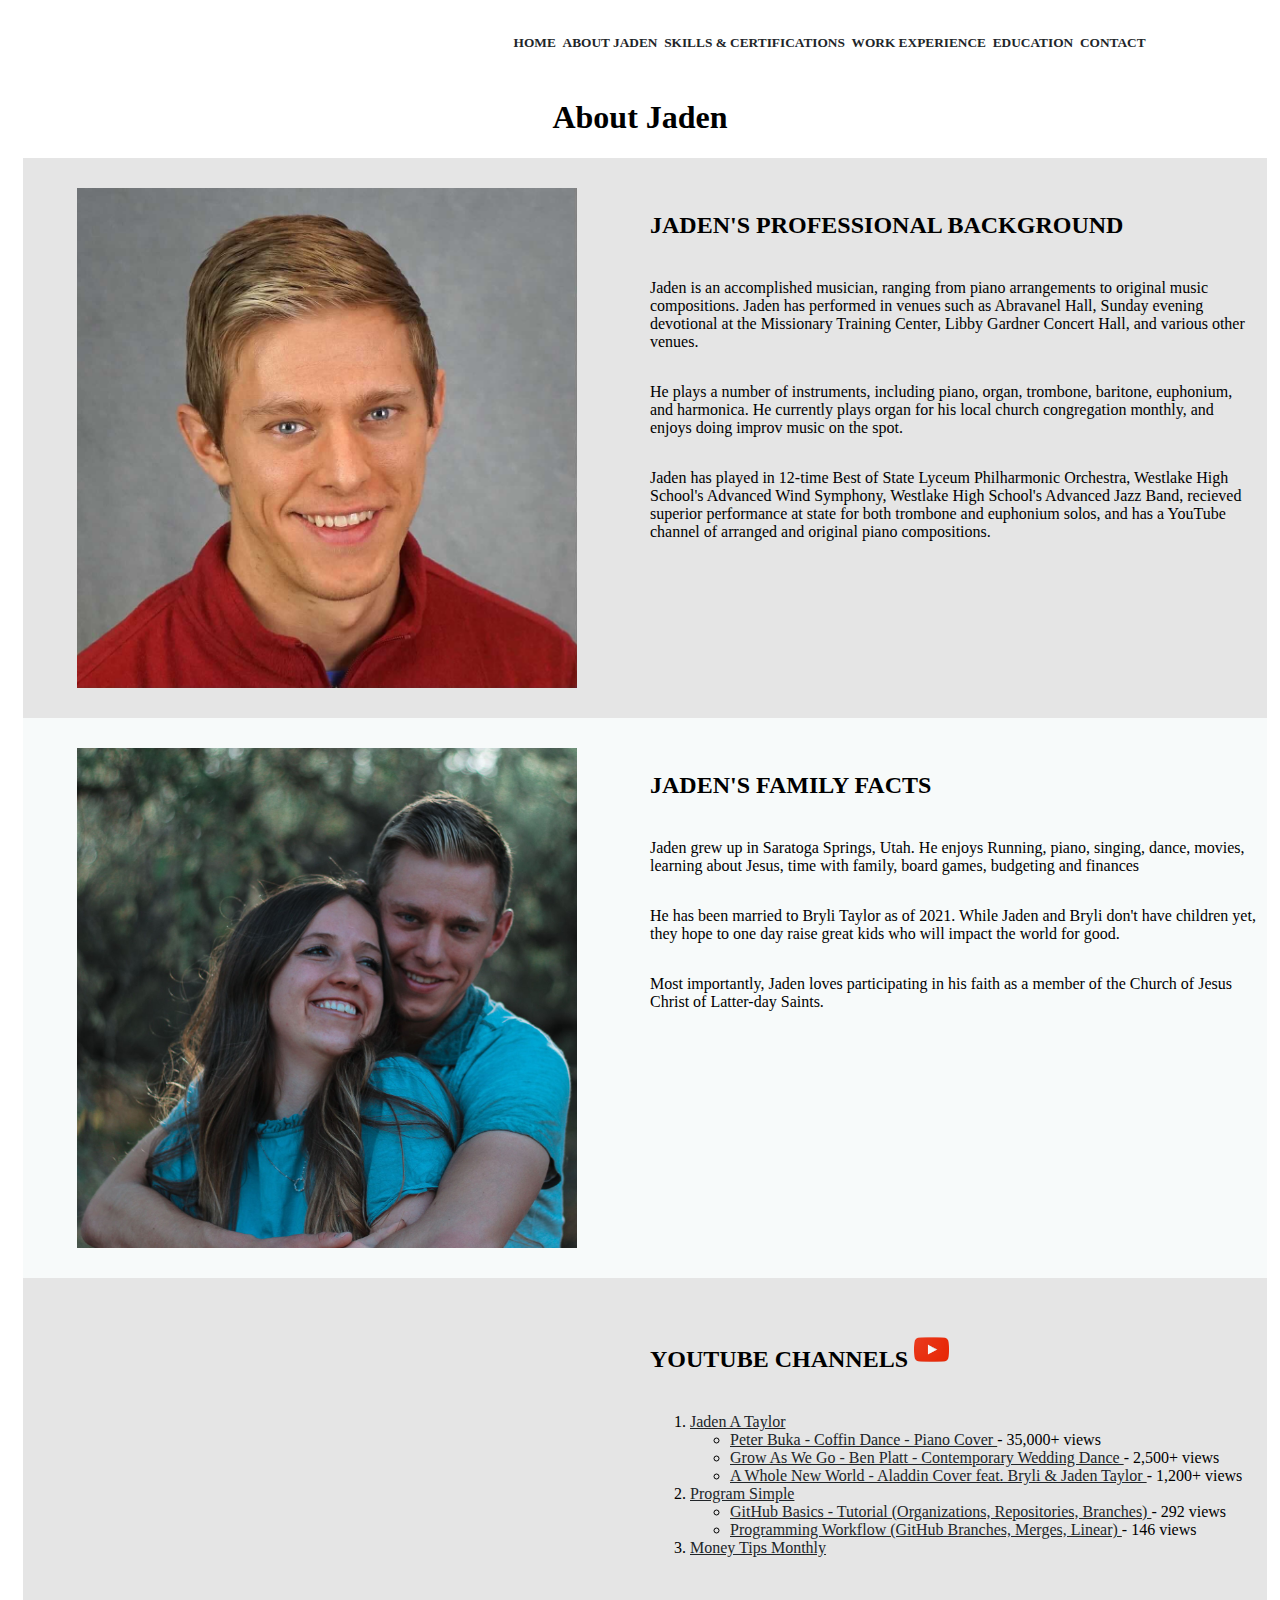
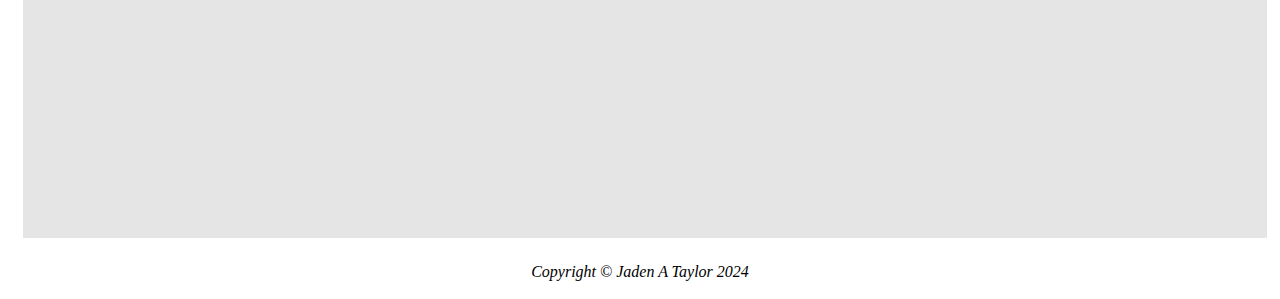
==== commit 11ec5d58: "updated contact page" ====
--- a/about.html
+++ b/about.html
@@ -21,7 +21,7 @@
         <a class="removeUnderline" href="skills.html" title="link to about me">Skills & Certifications</a>
         <a class="removeUnderline" href="work.html" title="link to home page">Work Experience</a>
         <a class="removeUnderline" href="education.html" title="link to master resume">Education</a>
-        <!-- <a class="removeUnderline" href="contact.html" title="link to about me">Contact</a> -->
+        <a class="removeUnderline" href="contact.html" title="link to about me">Contact</a>
 
     </header>
 
